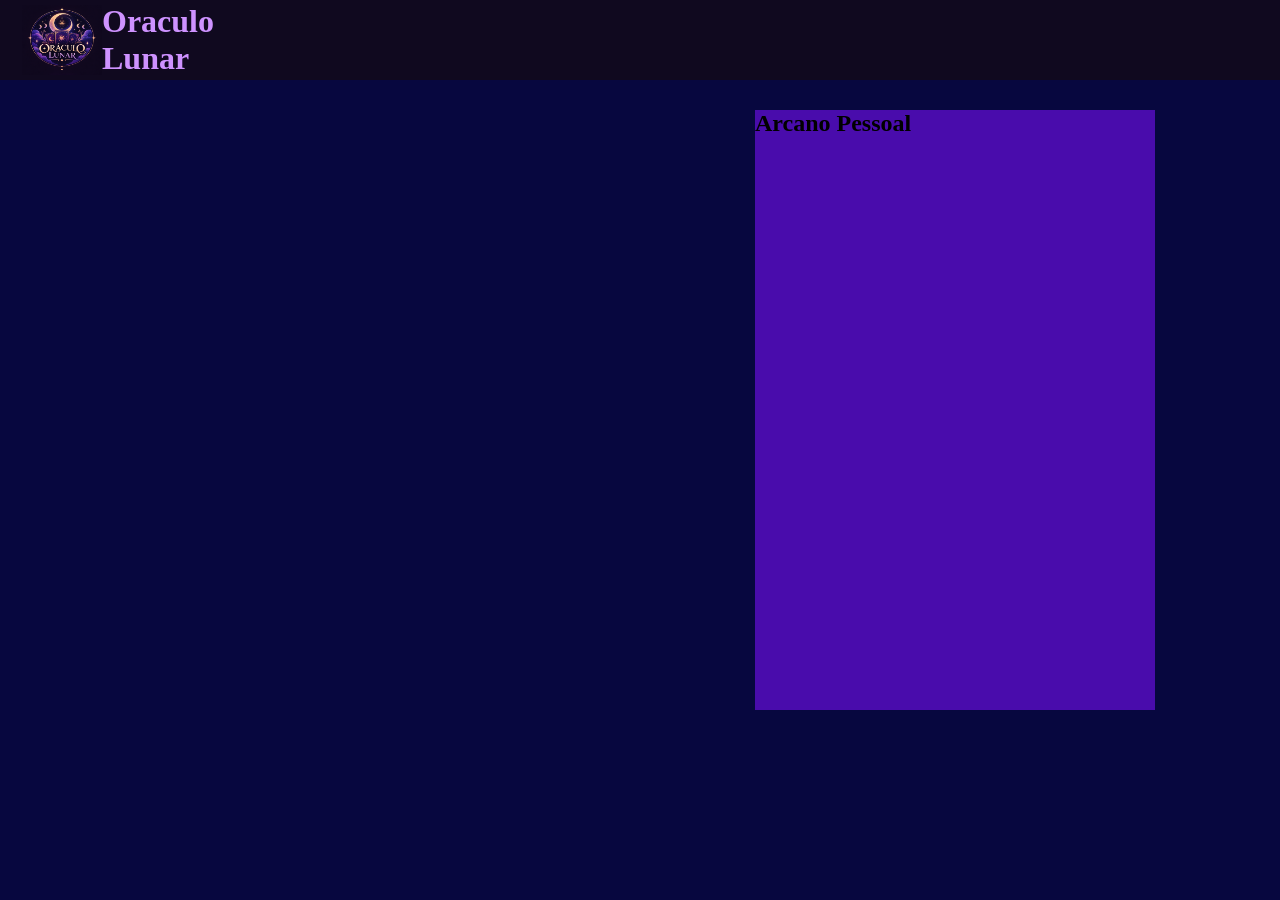
==== HTML/arcano.html @ 5d820592 "logo e etc" ====
<!DOCTYPE html>
<html lang="en">
<head>
    <meta charset="UTF-8">
    <meta name="viewport" content="width=device-width, initial-scale=1.0">
    <title>Document</title>
    <link rel="stylesheet" href="../CSS/arcano.css">
</head>
<body>
    
 <header>
        <div class="container">
            <div class="logo">
                <img src="../IMG/oraculo.png" alt="srcset">
               
 </div>
 <h1>Oraculo Lunar</h1>
        </div> 

        <div class="card-principal">
<div class="card">
    <h2>Arcano Pessoal</h2>
</div>
        </div>

</body>
</html>
---- CSS/arcano.css ----
*{
    margin: 0px;
    padding: 0px;
}
body{
  background-color: rgb(7, 7, 63);
}
.container{
    background-color:#10091F;
    height: 80px;
    display: flex;
    justify-content: space-between;
    padding: 0 2px;
    align-items: center;
}
.logo img{
    height: 70px;
    width: 80px;
    margin-left: 20px;
    margin-top: 3px;
}
h1{
   margin-right: 1500px;
    color: rgb(206, 146, 255);
}
.card-principal{
    margin-left: 5px;
    width: 1900px;
    height: 600px;
    align-items: center;
    display: flex;
    justify-content: center;
    flex-wrap: wrap;
    margin-top: 30px;
}
.card{
    background-color: rgb(73, 12, 172);
    width: 400px;
    height: 600px;
}
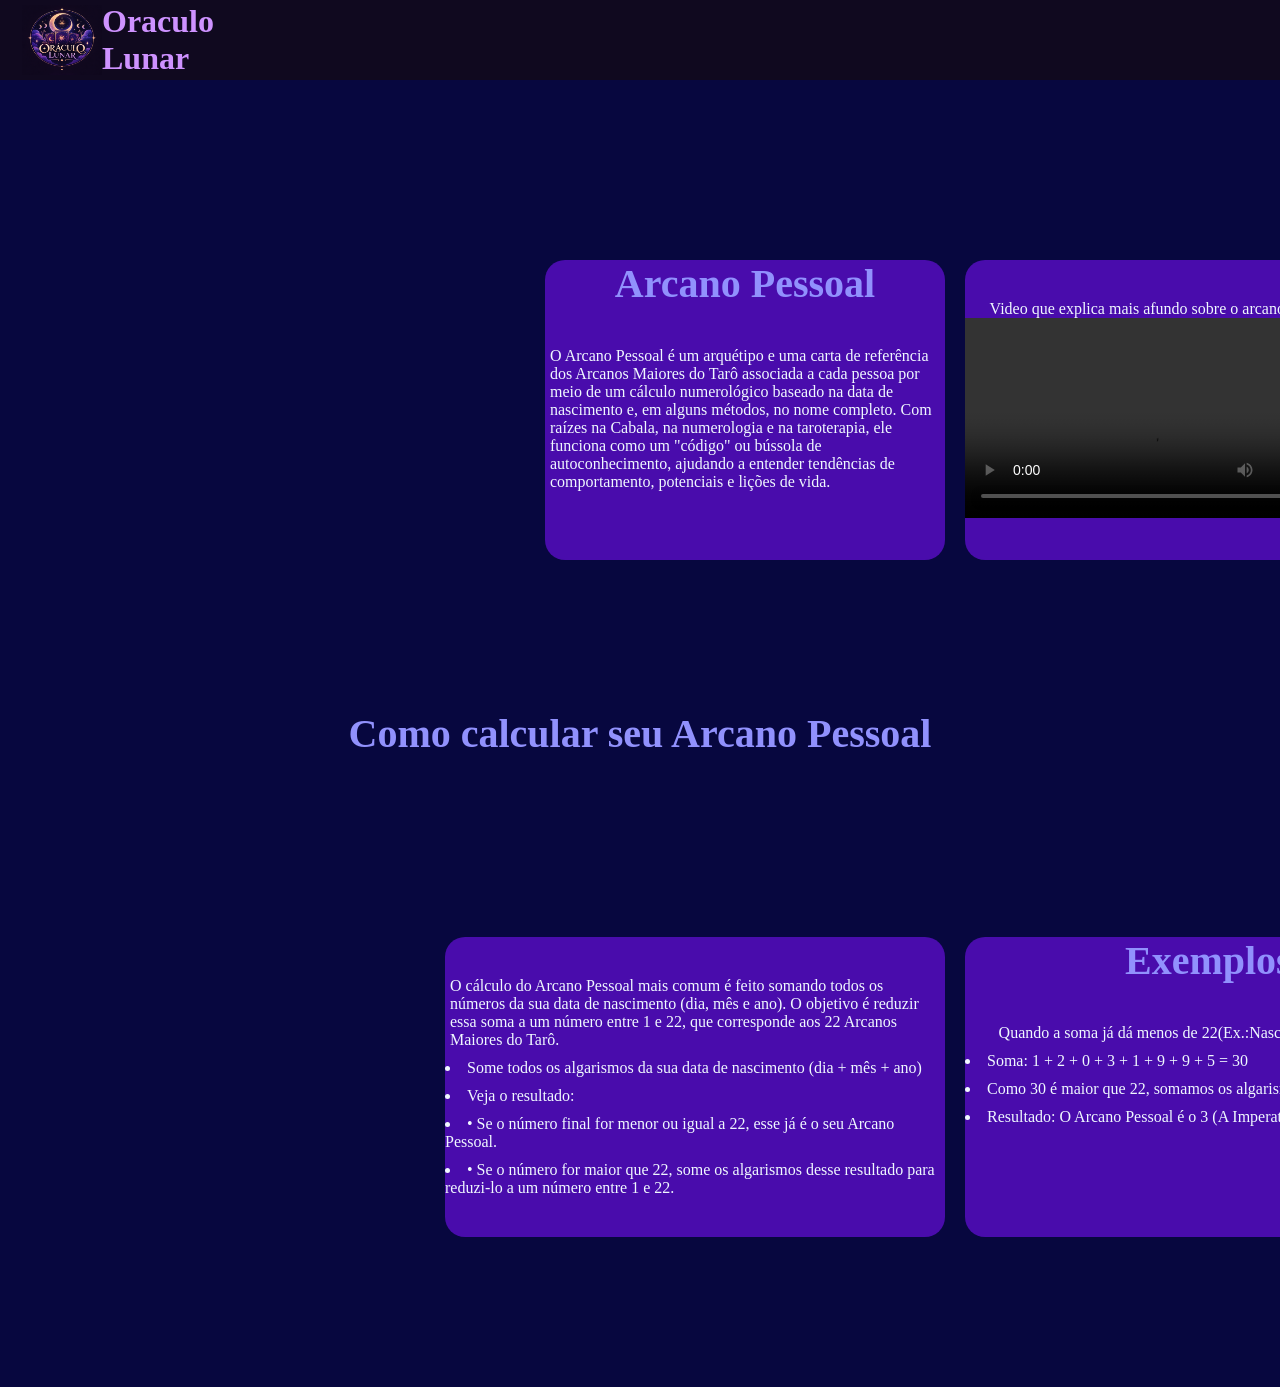
==== commit d609b6cf: "ta quase" ====
--- a/HTML/arcano.html
+++ b/HTML/arcano.html
@@ -20,8 +20,46 @@
         <div class="card-principal">
 <div class="card">
     <h2>Arcano Pessoal</h2>
+
+    <p>O Arcano Pessoal é um arquétipo e uma carta de referência dos Arcanos Maiores do Tarô associada a cada pessoa por meio de um cálculo numerológico baseado na data de nascimento e, em alguns métodos, no nome completo.
+Com raízes na Cabala, na numerologia e na taroterapia, ele funciona como um "código" ou bússola de autoconhecimento, ajudando a entender tendências de comportamento, potenciais e lições de vida.</p>
+
+</div>
+<div class="card">
+    <p>Video que explica mais afundo sobre o arcano pessoal:</p>
+    <video width="400px" controls>
+
+  <source src="../VIDEO/videoplayback.mp4" type="video/mp4">
+
+</video>
 </div>
         </div>
+<h2>Como calcular seu Arcano Pessoal</h2>
+        <div class="cardmaior">
+        <div class="card1">
+            <p>O cálculo do Arcano Pessoal mais comum é feito somando todos os números da sua data de nascimento (dia, mês e ano). O objetivo é reduzir essa soma a um número entre 1 e 22, que corresponde aos 22 Arcanos Maiores do Tarô.</p>
+     
+          
+  <li>Some todos os algarismos da sua data de nascimento (dia + mês + ano)</li>
+  <li>Veja o resultado:
+	
+	
+</li>
 
+  <li>• Se o número final for menor ou igual a 22, esse já é o seu Arcano Pessoal.</li>
+  <li>• Se o número for maior que 22, some os algarismos desse resultado para reduzi-lo a um número entre 1 e 22.</li>
+
+        
+        </div>
+        <div class="card1">
+            <h2>Exemplos:</h2>
+            <p>
+Quando a soma já dá menos de 22(Ex.:Nascimento em 12/03/1995)
+</p>
+<li>Soma: 1 + 2 + 0 + 3 + 1 + 9 + 9 + 5 = 30</li>
+<li>Como 30 é maior que 22, somamos os algarismos: 3 + 0 = 3</li>
+<li>Resultado: O Arcano Pessoal é o 3 (A Imperatriz)</li>
+        </div>
+</div>
 </body>
 </html>
--- a/CSS/arcano.css
+++ b/CSS/arcano.css
@@ -36,5 +36,44 @@
 .card{
     background-color: rgb(73, 12, 172);
     width: 400px;
+    height: 300px;
+    border-radius: 20px;
+    margin: 10px;
+}
+h2{
+    color: rgb(145, 145, 253);
+    font-size: 40px;
+    display: flex;
+    justify-content:center;
+}
+p{
+    color: aliceblue;
+    align-items: center;
+    display: flex;
+    justify-content: center;
+    flex-wrap: wrap;
+    margin-left: 5px;
+    margin-right: 5px;
+    margin-top: 40px;
+}
+.cardmaior{
+    margin-left: 5px;
+    width: 1900px;
     height: 600px;
+    align-items: center;
+    display: flex;
+    justify-content: center;
+    flex-wrap: wrap;
+    margin-top: 30px;
+}
+.card1{
+     background-color: rgb(73, 12, 172);
+    width: 500px;
+    height: 300px;
+    border-radius: 20px;
+    margin: 10px;
+}
+li{
+    color: aliceblue;
+    margin-top: 10px;
 }
